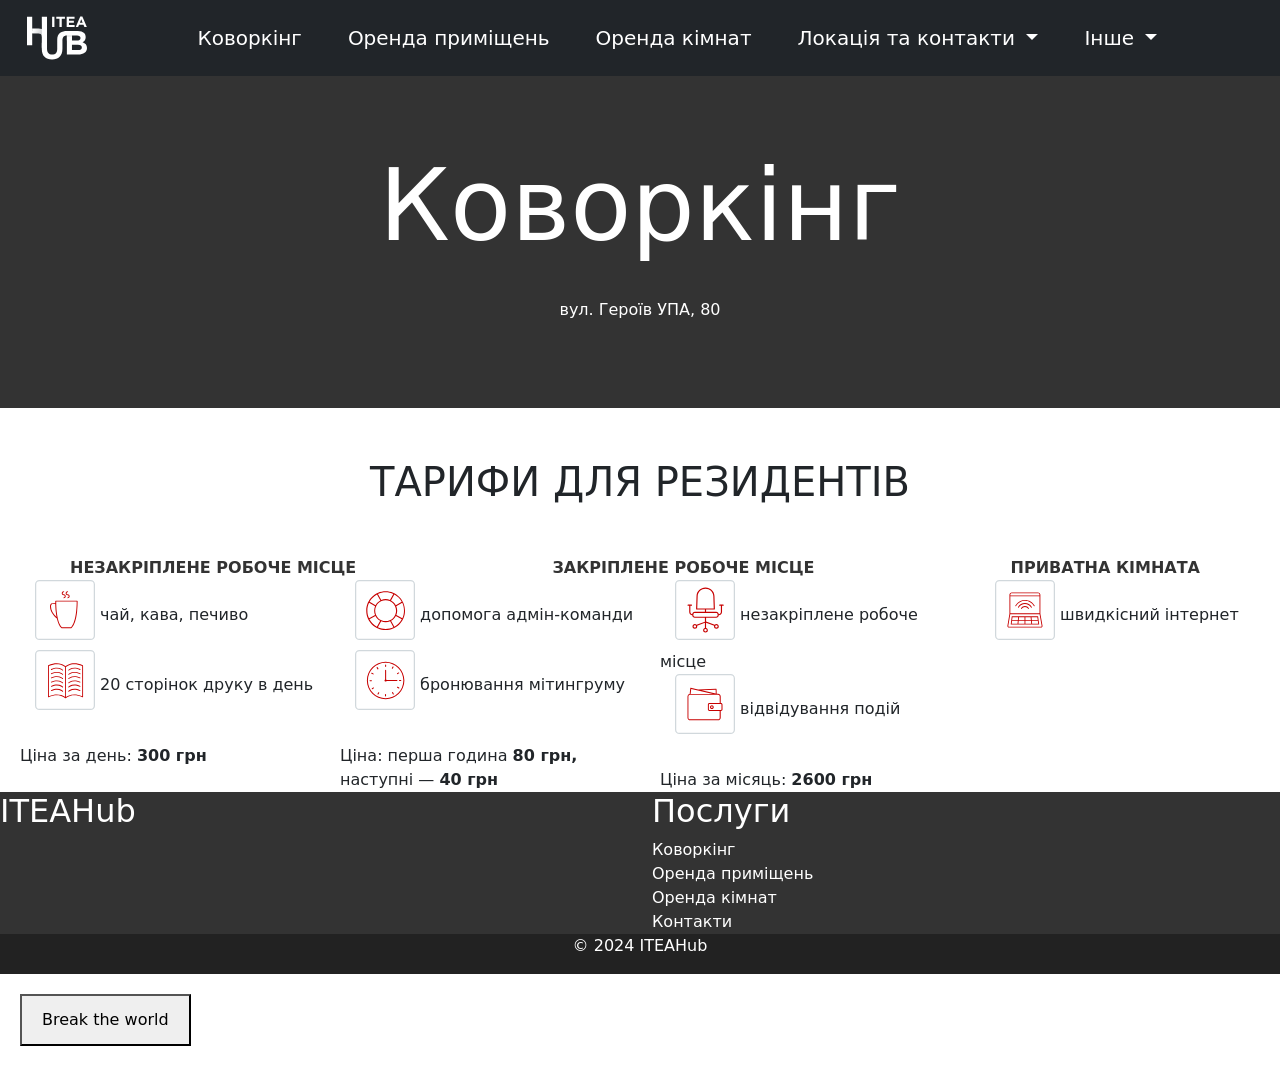
==== index.html @ b683200f "initial web project" ====
<!DOCTYPE html>
<html>
    <head>
        <meta charset="utf-8">
        <title>ITEAHub</title>
        <link href="css/bootstrap.css" rel="stylesheet">
        <link href="css/styles.css" rel="stylesheet">
    </head>
    <body>
        <nav class="navbar navbar-expand-lg bg-dark">
            <div class="container-fluid">
                <img src="photo/ITEAHub_logo_white.svg" alt="'">
              <button class="navbar-toggler" type="button" data-bs-toggle="collapse" data-bs-target="#navbarNavDropdown" aria-controls="navbarNavDropdown" aria-expanded="false" aria-label="Toggle navigation">
                <span class="navbar-toggler-icon"></span>
              </button>
              <div class="collapse navbar-collapse" id="navbarNavDropdown">
                <ul class="navbar-nav">
                  <li class="nav-item">
                    <a class="nav-link active text-white" aria-current="page" href="#">Коворкінг</a>
                  </li>
                  <li class="nav-item">
                    <a class="nav-link text-white" href="pages/page1.html">Оренда приміщень</a>
                  </li>
                  <li class="nav-item">
                    <a class="nav-link text-white" href="pages/page2.html">Оренда кімнат</a>
                  </li>
                  <li class="nav-item dropdown">
                    <a class="nav-link dropdown-toggle text-white" href="#" role="button" data-bs-toggle="dropdown" aria-expanded="true">
                      Локація та контакти
                    </a>
                    <ul class="dropdown-menu">
                      <li><a class="dropdown-item" href="#">вул. Героїв УПА, 80</a></li>
                      <li><a class="dropdown-item" href="pages/page3.html">Контакти</a></li>
                    </ul>
                  </li>
                  <li class="nav-item dropdown">
                    <a class="nav-link dropdown-toggle text-white" href="#" role="button" data-bs-toggle="dropdown" aria-expanded="false">
                      Інше
                    </a>
                    <ul class="dropdown-menu">
                      <li><a class="dropdown-item" href="pages/page4.html">Авторська сторінка</a></li>
                    </ul>
                  </li>
                </ul>
              </div>
            </div>
          </nav>
        <header>
            <h1 class="cow">Коворкінг</h1>
            <br/>
            <p class="p1">вул. Героїв УПА, 80</p>
        </header>
        <div id="tariffs">
            <h1>ТАРИФИ ДЛЯ РЕЗИДЕНТІВ</h1>
        </div>

        <div class="container tabs">
            <a href="#" class="tab" onclick="showTab('tab1')">НЕЗАКРІПЛЕНЕ РОБОЧЕ МІСЦЕ</a>
            <a href="#" class="tab" onclick="showTab('tab2')">ЗАКРІПЛЕНЕ РОБОЧЕ МІСЦЕ</a>
            <a href="#" class="tab" onclick="showTab('tab3')">ПРИВАТНА КІМНАТА</a>
          </div>
          
          <div id="tab1" class="tab-content active">

            <div class="column">
                <img class="icons" src="photo/1.svg">
                чай, кава, печиво
                <br/>
                <img class="icons" src="photo/5.svg">
                20 сторінок друку в день
                <br/><br/>
                Ціна за день: <b>300 грн</b>
              </div>
              <div class="column">
                <img class="icons" src="photo/2.svg">
                допомога адмін-команди
                <br/>
                <img class="icons" src="photo/6.svg">
                бронювання мітингруму
                <br/>
                <br/>
                Ціна: перша година <b>80 грн,</b> <br/>наступні — <b>40 грн</b>
              </div>
              <div class="column">
                <img class="icons" src="photo/3.svg">
                незакріплене робоче місце
                <br/>
                <img class="icons" src="photo/7.svg">
                відвідування подій
                <br/>
                <br/>
                Ціна за місяць: <b>2600 грн</b>
              </div>
              <div class="column">
                <img class="icons" src="photo/4.svg">
                швидкісний інтернет
                <br/><br/><br/><br/><br/>
               
          </div>
          
          </div>
          
          <div id="tab2" class="tab-content">

            <div class="column">
                <img class="icons" src="photo/1.svg">
                чай, кава, печиво
                <br/>
                <img class="icons" src="photo/5.svg">
                20 сторінок друку в день
                <br/>
                Ціна за місяць: <b>3200 грн</b>
              </div>
              <div class="column">
                <img class="icons" src="photo/2.svg">
                допомога адмін-команди
                <br/>
                <img class="icons" src="photo/6.svg">
                бронювання мітингруму 
                <br/><br/>
              </div>
              <div class="column">
                <img class="icons" src="photo/3.svg">
                закріплене робоче місце
                <br/>
                <img class="icons" src="photo/7.svg">
                відвідування подій 
              </div>
              <div class="column">
                <img class="icons" src="photo/4.svg">
                швидкісний інтернет
              </div>
          </div>
          </div>
          
          <div id="tab3" class="tab-content">
            <div class="column">
                <img class="icons" src="photo/1.svg">
                чай, кава, печиво
                <br/>
                <img class="icons" src="photo/5.svg">
                20 сторінок друку в день
                <br/>
                Ціна за місяць: <b>3600 грн</b>
              </div>
              <div class="column">
                <img class="icons" src="photo/2.svg">
                допомога адмін-команди
                <br/>
                <img class="icons" src="photo/6.svg">
                бронювання мітингруму 
                <br/><br/>
              </div>
              <div class="column">
                <img class="icons" src="photo/3.svg">
                закріплене робоче місце
                <br/>
                <img class="icons" src="photo/7.svg">
                відвідування подій 
              </div>
              <div class="column">
                <img class="icons" src="photo/4.svg">
                швидкісний інтернет
                <br/>
                <img class="icons" src="photo/8.svg">
                гостьовий візит
              </div>
            </div>
        </div>
         <section>
            <div class="end">
                <div class="row">
                    <div class="col-6">
                        <h2>ITEAHub</h2>
                    </div>
                    <div class="col-6">
                        <h2>Послуги</h2>
                        <div class="posluhy" >
                            <a class="nav-link text-white" href="#tariffs">Коворкінг</a>
                            <a class="nav-link text-white" href="pages/page1.html">Оренда приміщень</a>
                            <a class="nav-link text-white" href="pages/page2.html">Оренда кімнат</a>
                            <a class="nav-link text-white" href="pages/page3.html">Контакти</a>
                        </div>
                    </div>
                </div>
            </div>
         </section>
          <footer>
            <p>&copy; 2024 ITEAHub</p>
          </footer>
          <script>
            function openModal() {
              document.getElementById('myModal').style.display = 'flex';
            }
          
            function closeModal() {
              document.getElementById('myModal').style.display = 'none';
            }
          </script>
            <script>
                function showTab(tabId) {
                  // Сховати всі вмістові блоки
                  var tabs = document.querySelectorAll('.tab-content');
                  tabs.forEach(function(tab) {
                    tab.classList.remove('active');
                  });
              
                  // Показати вмістовий блок, який відповідає вибраному табу
                  var selectedTab = document.getElementById(tabId);
                  if (selectedTab) {
                    selectedTab.classList.add('active');
                  }
              
                  // Зняти виділення з усіх табів
                  var tabLinks = document.querySelectorAll('.tab');
                  tabLinks.forEach(function(link) {
                    link.classList.remove('active');
                  });
              
                  // Виділити вибраний таб
                  var selectedTabLink = document.querySelector('.tab[href="#' + tabId + '"]');
                  if (selectedTabLink) {
                    selectedTabLink.classList.add('active');
                  }
                }
              </script>

            <script src="js/bootstrap.js"></script>
            <!-- Bootstrap JS bundle (Popper included) -->
            <script src="https://cdn.jsdelivr.net/npm/bootstrap@5.3.0/dist/js/bootstrap.bundle.min.js"></script>
            <script src="https://cdn.jsdelivr.net/npm/bootstrap@5.3.0/dist/js/bootstrap.bundle.min.js"></script>
            <!-- Bootstrap JS bundle (Popper included) -->
            <script src="https://cdn.jsdelivr.net/npm/bootstrap@5.3.0/dist/js/bootstrap.bundle.min.js"></script>

            <script
              src="https://js-de.sentry-cdn.com/fc17e7c7bf8486259e807e762b948919.min.js"
              crossorigin="anonymous"
            ></script>

            <script>
            Sentry.init({
              tracesSampleRate: 1.0,
              replaysSessionSampleRate: 1.0,
              replaysOnErrorSampleRate: 1.0,
            });

            Sentry.onLoad(function () {

                Sentry.setUser({
                    id: "1",
                    email: "rudyk@example.com",
                    username: "rudyk_lab6"
                });

            });
            </script>

            <button onclick="throwError()" style="padding: 12px 20px; margin: 20px;">
              Break the world
            </button>

            <script>
            function throwError() {
              throw new Error("Sentry Test Error!");
            }
            </script>
            
    </body>

    <script>
        !function(t,e){var o,n,p,r;e.__SV||(window.posthog=e,e._i=[],e.init=function(i,s,a){function g(t,e){var o=e.split(".");2==o.length&&(t=t[o[0]],e=o[1]),t[e]=function(){t.push([e].concat(Array.prototype.slice.call(arguments,0)))}}(p=t.createElement("script")).type="text/javascript",p.crossOrigin="anonymous",p.async=!0,p.src=s.api_host+"/static/array.js",(r=t.getElementsByTagName("script")[0]).parentNode.insertBefore(p,r);var u=e;for(void 0!==a?u=e[a]=[]:a="posthog",u.people=u.people||[],u.toString=function(t){var e="posthog";return"posthog"!==a&&(e+="."+a),t||(e+=" (stub)"),e},u.people.toString=function(){return u.toString(1)+".people (stub)"},o="capture identify alias people.set people.set_once set_config register register_once unregister opt_out_capturing has_opted_out_capturing opt_in_capturing reset isFeatureEnabled onFeatureFlags reloadFeatureFlags".split(" "),n=0;n<o.length;n++)g(u,o[n]);e._i.push([i,s,a])},e.__SV=1)}(document,window.posthog||[]);

        posthog.init('phc_kmR2j9nSJk9sH9bmqHFYsh4NwJCR9DbstS7thrVkPU6g', {
            api_host: 'https://us.i.posthog.com',
            person_profiles: 'identified_only',
            capture_pageview: true
        });
    </script>

    <script>
      document.addEventListener('DOMContentLoaded', function () {

          if (window.posthog) {
              posthog.capture('page_opened', {
                  page_title: document.title,
                  page_url: window.location.href
              });
          }

          const navLinks = document.querySelectorAll('a');

          navLinks.forEach(function (link) {

              link.addEventListener('click', function () {

                  if (window.posthog) {
                      posthog.capture('nav_clicked', {
                          link_text: link.innerText,
                          link_url: link.href
                      });
                  }

              });

          });

          const buttons = document.querySelectorAll('button');

          buttons.forEach(function (button) {

              button.addEventListener('click', function () {

                  if (window.posthog) {
                      posthog.capture('button_clicked', {
                          button_text: button.innerText
                      });
                  }

              });

          });

          const forms = document.querySelectorAll('form');

          forms.forEach(function (form) {

              form.addEventListener('submit', function () {

                  if (window.posthog) {
                      posthog.capture('form_submitted', {
                          form_id: form.id || 'unknown_form'
                      });
                  }

              });

          });

      });
      </script>

      <button id="special-feature-btn" style="display: none; padding: 12px 20px; margin: 20px;">
          Special Feature
      </button>

      <script>
      document.addEventListener('DOMContentLoaded', function () {

          if (window.posthog) {

              posthog.onFeatureFlags(function () {

                  const button = document.getElementById('special-feature-btn');

                  if (button && posthog.isFeatureEnabled('show-special-feature')) {

                      button.style.display = 'inline-block';

                      posthog.capture('feature_button_shown', {
                          feature_key: 'show-special-feature'
                      });

                  }

              });

          }

      });
      </script>


</html>
---- css/styles.css ----
#navbarNavDropdown{
    display: flex;
    justify-content:center;
    margin: 0 30px;
}
.nav-item{
    display: flex;
    justify-content: space-around;
    margin: 0 15px;
    font-size: 20px;
}
header{
    background-color: #333;
    padding: 70px;
}
.cow{
    display: flex;
    justify-content: center;
    font-size: 100px;
    color: #fff;
}
.p1{
    color: #fff;
    display: flex;
    justify-content: center;
}
img{
    width: 60px;
    height: 60px;
    margin-left: 15px;
}
h1{
    display: flex;
    justify-content: center;
}
#tariffs{
    margin: 50px;
}
/*до забронбвати*/
.form-container {
    width: 300px;
    margin: 50px auto;
  }

  .form-group {
    margin-bottom: 15px;
  }

  .form-label {
    display: block;
    margin-bottom: 5px;
  }

  .form-input {
    width: 100%;
    padding: 8px;
    box-sizing: border-box;
  }

  .form-submit {
    background-color: #4CAF50;
    color: white;
    padding: 10px 15px;
    border: none;
    cursor: pointer;
  }

  /*до модальног овікна*/
  .form-container {
    width: 300px;
    margin: 50px auto;
  }

  .form-group {
    margin-bottom: 15px;
  }

  .form-label {
    display: block;
    margin-bottom: 5px;
  }

  .form-input {
    width: 100%;
    padding: 8px;
    box-sizing: border-box;
  }

  .form-submit {
    background-color: #4CAF50;
    color: white;
    padding: 10px 15px;
    border: none;
    cursor: pointer;
  }

  .modal {
    display: none;
    position: fixed;
    top: 0;
    left: 0;
    width: 100%;
    height: 100%;
    background-color: rgba(0, 0, 0, 0.5);
    justify-content: center;
    align-items: center;
  }

  .modal-content {
    background-color: #fff;
    padding: 20px;
    border-radius: 5px;
    text-align: center;
  }

  .close-modal {
    position: absolute;
    top: 10px;
    right: 10px;
    cursor: pointer;
  }


/*таби*/
.tabs {
    display: flex;
    justify-content: space-between;
    list-style: none;
    padding: 0;
  }

  .tab {
    margin-right: 10px;
    cursor: pointer;
    font-weight: bold;
    text-decoration: none;
    color: #333;
  }

  .tab.active {
    border-bottom: 3px solid #c70000;
    color: #c70000;
  }

  /* Стилі для контенту табів */
  .tab-content {
    display: none;
  }

  .tab-content.active {
    display: flex;
    justify-content: wrap;
     /* Дозволяє розподіл блоків на новий ряд, коли вони не поміщаються в контейнер */
  }
  .column {
    width: calc(25% - 20px);
      margin-left: 20px;
      box-sizing: border-box;
      flex-direction: column;
      align-items: flex-end;
  }
  .icons {
    max-width: 100%;
    height: auto;
    margin-bottom: 10px; /* Додатковий відступ між іконками */
  }

  .tab{
    text-transform: uppercase;
    display: inline-block;
    position: relative;
}
.tab:hover::after{
    width: 100%;
    background-color: #c70000;
}
.container{
    border-radius: 2px;
    border-color: gray;
}
.buttom{
    background-color: #c70000;
    color: #fff;
    border: none;
    border-radius: 10px;
    padding: 10px;
    
    display:inline-block;
    text-decoration: none;
    font-size: 25px;
}
.buttom:hover{
    background-color: #860101;
}
.end{
    background-color: #333;
    color: #fff;
}

svg{
    color:#fff ;
    margin: 25px;
}
footer{
    display: flex;
    justify-content: center;
    background-color: #222;
    color: #fff;
}
.card-img-top{
    width: 300px;
    height: 300px;
    padding: 5px;
}
.cards{
    margin: 30px;
    display: flex;
    justify-content: space-around;
}
.cardd{
    display: flex;
    justify-content: center;
}
.rent{
    display: flex;
    justify-content: space-around;
    margin: 100px;    
}
.contact{
    display: flex;
    justify-content: space-around;
    margin: 50px;
    align-content: center;
}
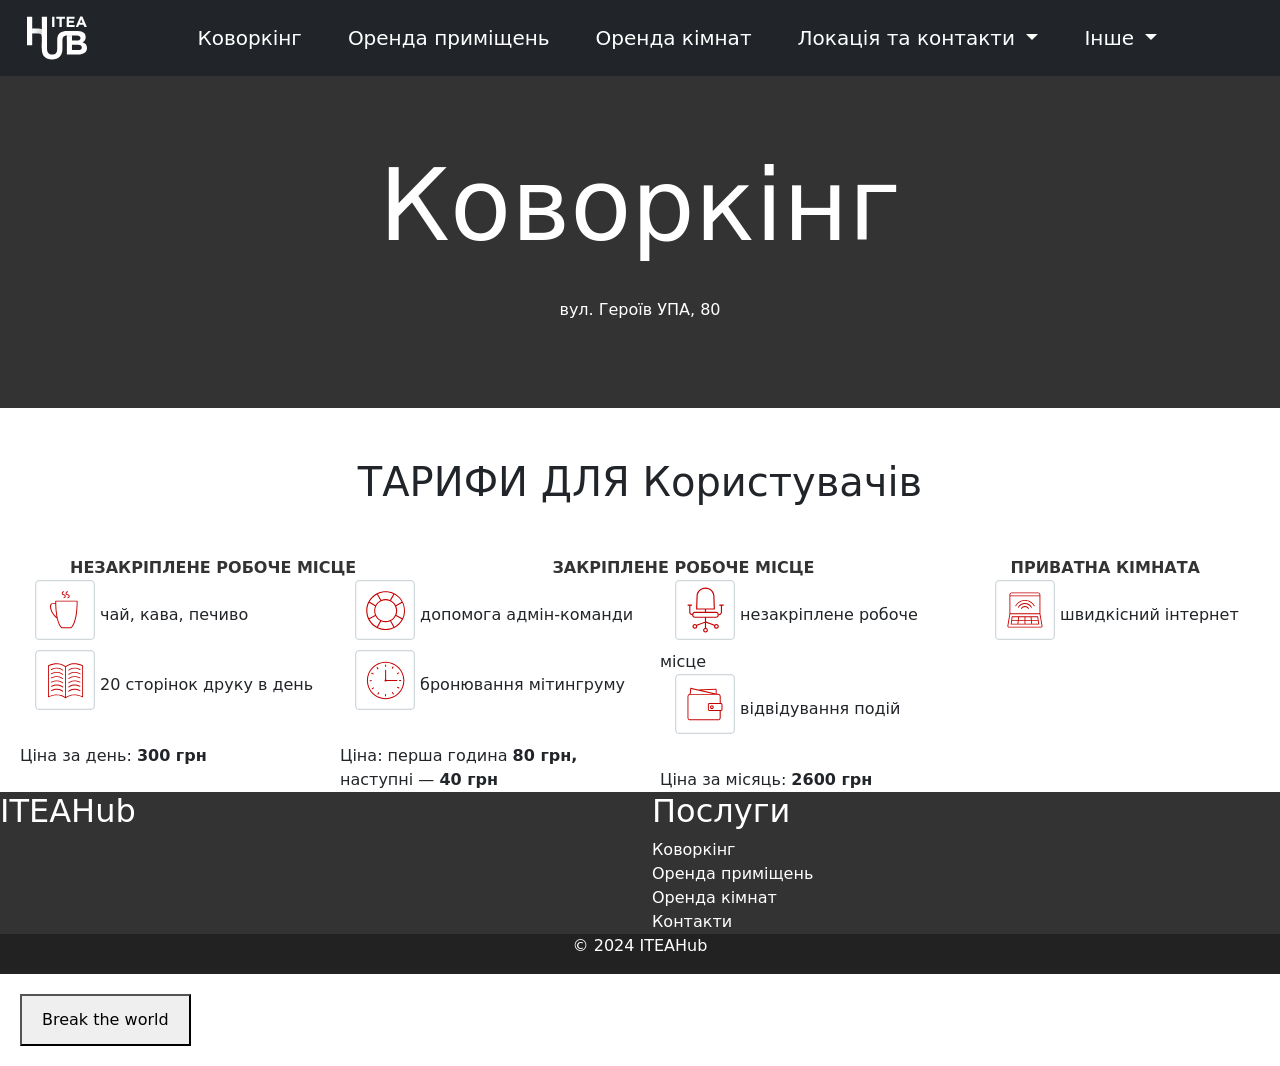
==== commit aca7b94b: "add validation for ITEAHub website" ====
--- a/index.html
+++ b/index.html
@@ -51,7 +51,7 @@
             <p class="p1">вул. Героїв УПА, 80</p>
         </header>
         <div id="tariffs">
-            <h1>ТАРИФИ ДЛЯ РЕЗИДЕНТІВ</h1>
+            <h1>ТАРИФИ ДЛЯ Користувачів</h1>
         </div>
 
         <div class="container tabs">
